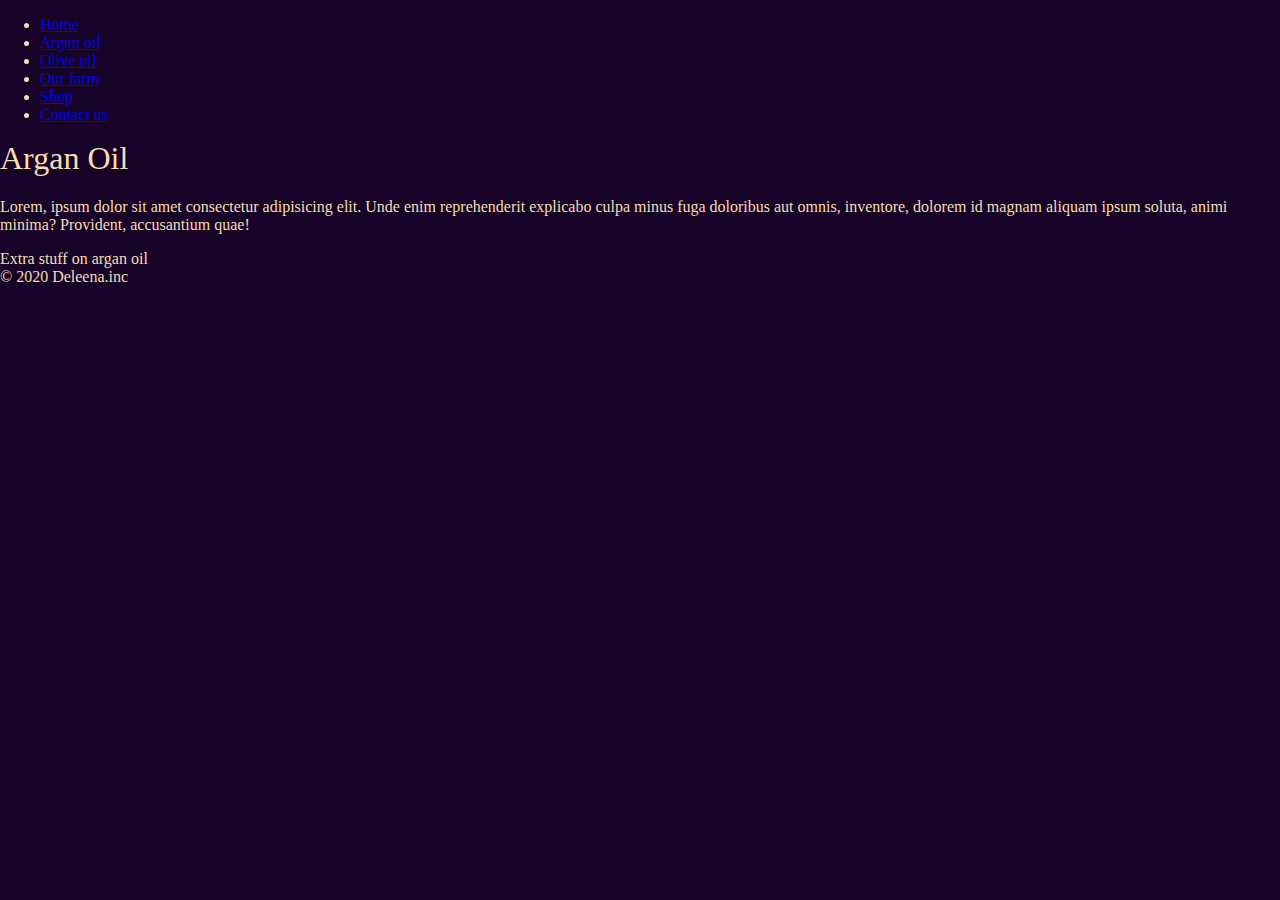
==== Argan Oil.html @ 416166c3 "initial commit" ====
<!DOCTYPE html>
<html lang="en">

<head>
    <meta charset="UTF-8">
    <meta name="viewport" content="width=device-width, initial-scale=1.0">
    <link rel="stylesheet" href="./css/style.css">
    <title>Deleena | Argan Oil</title>
</head>

<body>
    <header>
        <nav>
            <ul>
                <li>
                    <a href="./index.html">Home</a>
                </li>
                <li>
                    <a href="./Argan Oil.html">Argan oil</a>
                </li>
                <li>
                    <a href="./Olive Oil.html">Olive oil</a>
                </li>
                <li>
                    <a href="./Our Farm.html">Our farm</a>
                </li>
                <li>
                    <a href="./Shop.html">Shop</a>
                </li>
                <li>
                    <a href="./Contact Us.html">Contact us</a>
                </li>
            </ul>
        </nav>
    </header>
    <main>
        <h1>Argan Oil</h1>
        <p>Lorem, ipsum dolor sit amet consectetur adipisicing elit. Unde enim reprehenderit explicabo culpa minus fuga
            doloribus aut omnis, inventore, dolorem id magnam aliquam ipsum soluta, animi minima? Provident, accusantium
            quae!</p>
    </main>
    <aside>Extra stuff on argan oil</aside>
    <footer>&copy; 2020 Deleena.inc</footer>

</body>

</html>
---- css/style.css ----
html, body{
    margin: 0;
    padding: 0;
}
img{
    width: 100%;
    height: auto;

}
*{
    box-sizing: border-box;
}
body{
    background-color: rgb(22, 3, 39);
    color:wheat;
}
h1, h2, h3, h4{
    margin-top: 0;
    font-weight: normal;
}
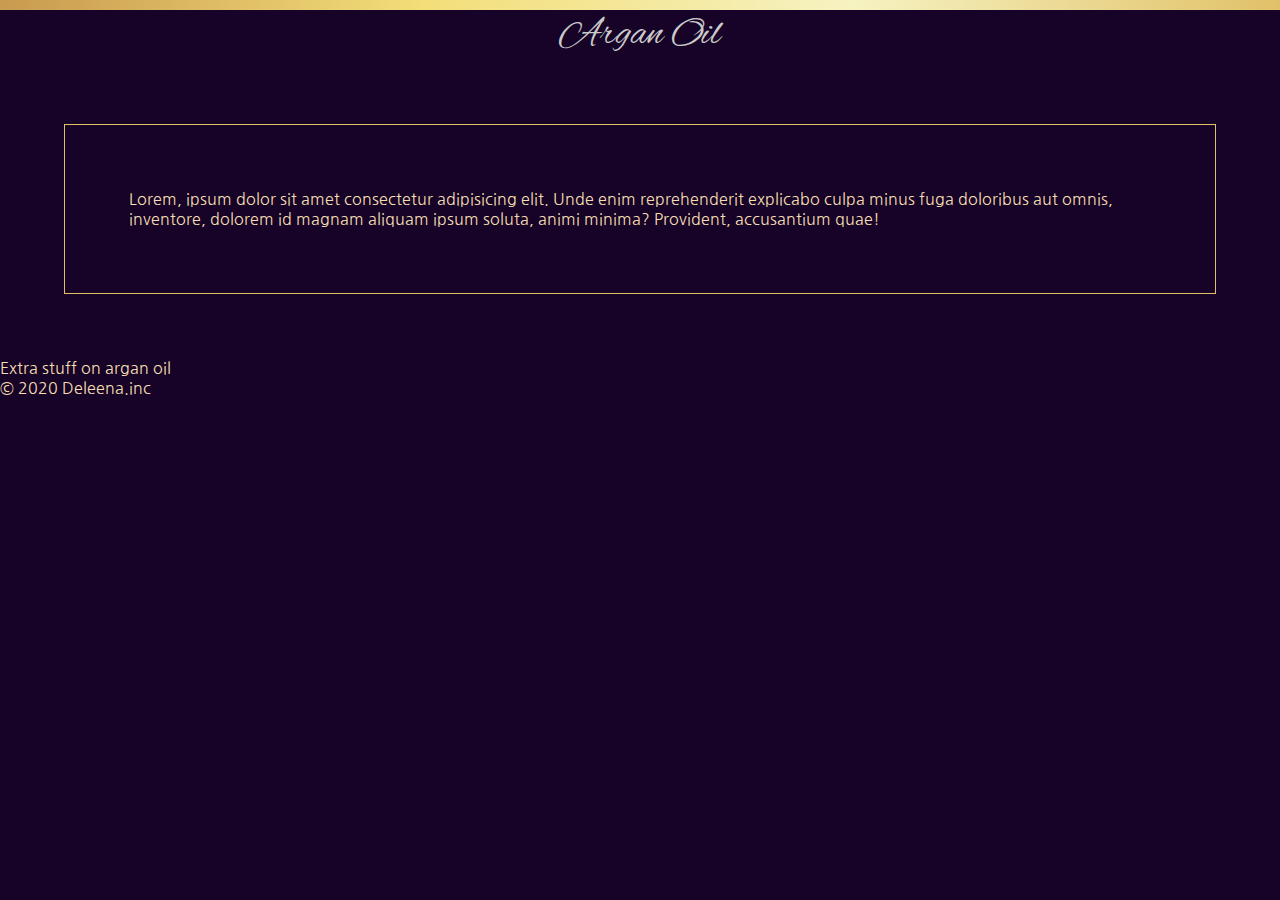
==== commit a1a01b4a: "added paragraph" ====
--- a/Argan Oil.html
+++ b/Argan Oil.html
@@ -5,6 +5,7 @@
     <meta charset="UTF-8">
     <meta name="viewport" content="width=device-width, initial-scale=1.0">
     <link rel="stylesheet" href="./css/style.css">
+    <script src="https://code.jquery.com/jquery-3.5.1.min.js" integrity="sha256-9/aliU8dGd2tb6OSsuzixeV4y/faTqgFtohetphbbj0=" crossorigin="anonymous"></script>
     <title>Deleena | Argan Oil</title>
 </head>
 
--- a/css/style.css
+++ b/css/style.css
@@ -1,12 +1,11 @@
+@import url('https://fonts.googleapis.com/css2?family=Alex+Brush&family=Nanum+Gothic:wght@400;700;800&display=swap');
+
 html, body{
     margin: 0;
     padding: 0;
+    font-family: 'Nanum Gothic', sans-serif;
 }
-img{
-    width: 100%;
-    height: auto;
 
-}
 *{
     box-sizing: border-box;
 }
@@ -18,3 +17,48 @@
     margin-top: 0;
     font-weight: normal;
 }
+.nav-trigger{
+   
+    float: right;
+    
+    margin-right: 10%;
+}
+header{
+    background: linear-gradient(to right,#c99a4f,#f3de79,#f6f2c1,#e1c168);
+    padding: 5px;
+    display: flex;
+}
+#sign-in, #sign-up{
+    text-decoration: none;
+    color: rgb(22, 3, 39);
+    font-weight: bolder;
+    padding: 5px;
+   
+    
+}
+#sign-in{
+    margin-left: auto;
+}
+nav ul{
+    display: none;
+    justify-content: space-around;
+    text-decoration: none;
+}
+
+li{
+    list-style: none;
+    
+}
+h1{
+    font-family: 'Alex Brush', cursive;
+    color:rgb(202, 202, 202);
+    font-size: 2.5em;
+    text-align: center;
+
+   
+}
+p{
+    margin: 5%;
+    border: #e1c168 solid 1.5px;
+    padding: 5%;
+}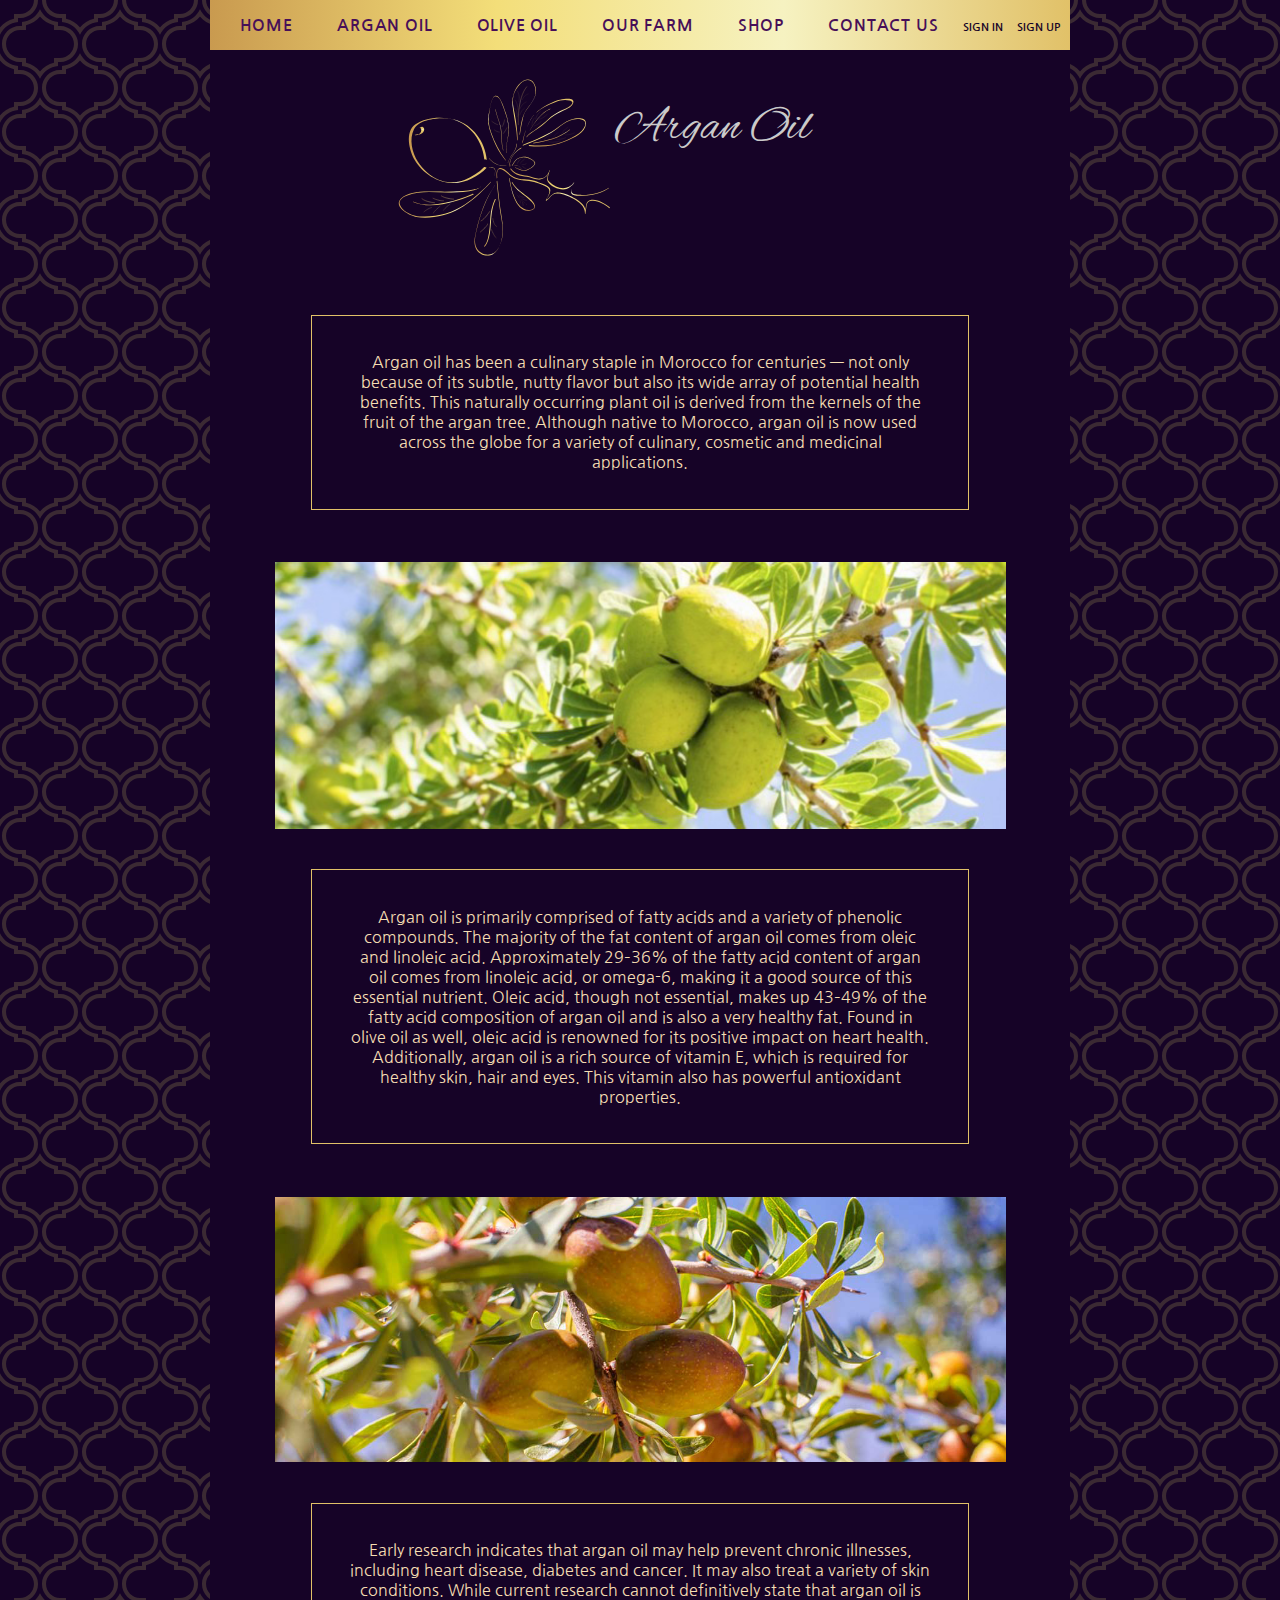
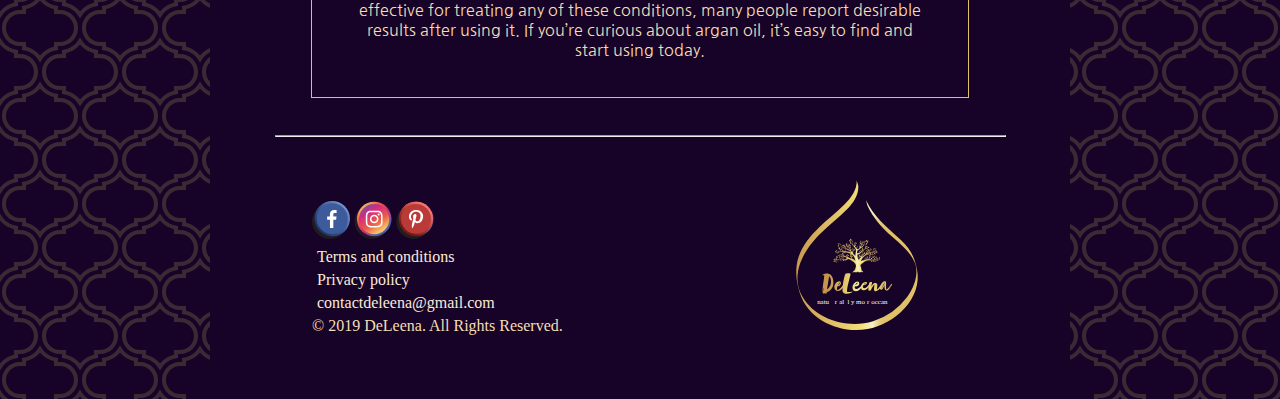
==== commit 77d70ef3: "contact us page added" ====
--- a/Argan Oil.html
+++ b/Argan Oil.html
@@ -5,44 +5,104 @@
     <meta charset="UTF-8">
     <meta name="viewport" content="width=device-width, initial-scale=1.0">
     <link rel="stylesheet" href="./css/style.css">
-    <script src="https://code.jquery.com/jquery-3.5.1.min.js" integrity="sha256-9/aliU8dGd2tb6OSsuzixeV4y/faTqgFtohetphbbj0=" crossorigin="anonymous"></script>
+    <link rel="stylesheet" href="./css/lightbox.min.css">
+    <script src="https://code.jquery.com/jquery-3.5.1.min.js"
+        integrity="sha256-9/aliU8dGd2tb6OSsuzixeV4y/faTqgFtohetphbbj0=" crossorigin="anonymous">
+        </script>
     <title>Deleena | Argan Oil</title>
 </head>
 
 <body>
-    <header>
-        <nav>
-            <ul>
-                <li>
-                    <a href="./index.html">Home</a>
-                </li>
-                <li>
-                    <a href="./Argan Oil.html">Argan oil</a>
-                </li>
-                <li>
-                    <a href="./Olive Oil.html">Olive oil</a>
-                </li>
-                <li>
-                    <a href="./Our Farm.html">Our farm</a>
-                </li>
-                <li>
-                    <a href="./Shop.html">Shop</a>
-                </li>
-                <li>
-                    <a href="./Contact Us.html">Contact us</a>
-                </li>
-            </ul>
-        </nav>
-    </header>
+    <div class="wrapper">
+        <header>
+
+            <div class="sign-links">
+                <a id="sign-in" href="./sign in.html">SIGN IN</a>
+                <a id="sign-up" href="#">SIGN UP</a>
+            </div>
+
+            <button class="nav-trigger">
+                <img src="./images/menuPurple.svg" alt="menu button">
+            </button>
+
+
+            <nav>
+                <ul>
+                    <li>
+                        <a href="./index.html">Home</a>
+                    </li>
+                    <li>
+                        <a href="./Argan Oil.html">Argan oil</a>
+                    </li>
+                    <li>
+                        <a href="./Olive Oil.html">Olive oil</a>
+                    </li>
+                    <li>
+                        <a href="./Our Farm.html">Our farm</a>
+                    </li>
+                    <li>
+                        <a href="./Shop.html">Shop</a>
+                    </li>
+                    <li>
+                        <a href="./Contact Us.html">Contact us</a>
+                    </li>
+                </ul>
+            </nav>
+
+        </header>
     <main>
-        <h1>Argan Oil</h1>
-        <p>Lorem, ipsum dolor sit amet consectetur adipisicing elit. Unde enim reprehenderit explicabo culpa minus fuga
-            doloribus aut omnis, inventore, dolorem id magnam aliquam ipsum soluta, animi minima? Provident, accusantium
-            quae!</p>
+        <div class="top-page">
+            <img class="page-logo" src="./images/argan-logo-02.svg" alt="argan logo">
+        <h1 class="h1-page">Argan Oil</h1>
+        </div>
+        
+        
+
+        <article>
+            
+            <p>Argan oil has been a culinary staple in Morocco for centuries — not only because of its subtle, nutty flavor but also its wide array of potential health benefits. This naturally occurring plant oil is derived from the kernels of the fruit of the argan tree. Although native to Morocco, argan oil is now used across the globe for a variety of culinary, cosmetic and medicinal applications.</p>
+                <img class="img-argan" src="./images/argan2_2.jpg" alt="argan branch" width="100%">
+                <p>
+                    Argan oil is primarily comprised of fatty acids and a variety of phenolic compounds. The majority of the fat content of argan oil comes from oleic and linoleic acid. Approximately 29–36% of the fatty acid content of argan oil comes from linoleic acid, or omega-6, making it a good source of this essential nutrient. Oleic acid, though not essential, makes up 43–49% of the fatty acid composition of argan oil and is also a very healthy fat. Found in olive oil as well, oleic acid is renowned for its positive impact on heart health. Additionally, argan oil is a rich source of vitamin E, which is required for healthy skin, hair and eyes. This vitamin also has powerful antioxidant properties.
+                </p>
+                <img src="./images/argan_branch_2.jpg" alt="argan branch" width="100%">
+                <p>
+                    Early research indicates that argan oil may help prevent chronic illnesses, including heart disease, diabetes and cancer. It may also treat a variety of skin conditions. While current research cannot definitively state that argan oil is effective for treating any of these conditions, many people report desirable results after using it. If you’re curious about argan oil, it’s easy to find and start using today.
+                </p>
+
+        </article>
+        <hr>
     </main>
-    <aside>Extra stuff on argan oil</aside>
-    <footer>&copy; 2020 Deleena.inc</footer>
+    <aside></aside>
+    
+    <footer>
+        
+        <div class="social-media">
+            <a href="https://www.facebook.com/DeLeenanatural/?ref=page_internal"><img src="./images/facebookButton.svg"
+                alt="facebook button" width="10%"></a>
+            <a href="#"><img src="./images/instagramButton.svg" alt="Instagram button" width="10%"></a>
+            <a href="#"><img src="./images/pinterestButton.svg" alt="Pinterest button" width="10%"></a>
+        </div>
+       
+       
+        <a href="#" class="footer">Terms and conditions</a>
+        <a href="#" class="footer">Privacy policy</a>
+        <a href="mailto:contactdeleena@gmail.com" class="footer">contactdeleena@gmail.com</a>
+       
+        <img class="footer-logo" src="./images/logo-01.svg" alt="logo DeLeena">
 
+       <h4> © 2019 DeLeena. All Rights Reserved.</h4>
+    </footer>
+
+
+    <script>
+        $('.nav-trigger').on('click', function () {
+            $('nav').slideToggle();
+        });
+    </script>
+    <script src=" ./js/lightbox.min.js">
+    </script>
+</div>
 </body>
 
 </html>--- a/css/style.css
+++ b/css/style.css
@@ -1,64 +1,431 @@
-@import url('https://fonts.googleapis.com/css2?family=Alex+Brush&family=Nanum+Gothic:wght@400;700;800&display=swap');
-
-html, body{
+@import url("https://fonts.googleapis.com/css2?family=Alex+Brush&family=Nanum+Gothic:wght@400;700;800&display=swap");
+
+html,
+body {
+  margin: 0 auto;
+  padding: 0;
+  font-family: "Nanum Gothic", sans-serif;
+}
+
+* {
+  box-sizing: border-box;
+}
+.wrapper {
+  background-color: rgb(22, 3, 39);
+  color: wheat;
+}
+body {
+  background-color: #160327;
+  background-image: url("data:image/svg+xml,%3Csvg width='80' height='88' viewBox='0 0 80 88' xmlns='http://www.w3.org/2000/svg'%3E%3Cpath d='M22 21.91V26h-2c-9.94 0-18 8.06-18 18 0 9.943 8.058 18 18 18h2v4.09c8.012.722 14.785 5.738 18 12.73 3.212-6.99 9.983-12.008 18-12.73V62h2c9.94 0 18-8.06 18-18 0-9.943-8.058-18-18-18h-2v-4.09c-8.012-.722-14.785-5.738-18-12.73-3.212 6.99-9.983 12.008-18 12.73zM54 58v4.696c-5.574 1.316-10.455 4.428-14 8.69-3.545-4.262-8.426-7.374-14-8.69V58h-5.993C12.27 58 6 51.734 6 44c0-7.732 6.275-14 14.007-14H26v-4.696c5.574-1.316 10.455-4.428 14-8.69 3.545 4.262 8.426 7.374 14 8.69V30h5.993C67.73 30 74 36.266 74 44c0 7.732-6.275 14-14.007 14H54zM42 88c0-9.94 8.06-18 18-18h2v-4.09c8.016-.722 14.787-5.738 18-12.73v7.434c-3.545 4.262-8.426 7.374-14 8.69V74h-5.993C52.275 74 46 80.268 46 88h-4zm-4 0c0-9.943-8.058-18-18-18h-2v-4.09c-8.012-.722-14.785-5.738-18-12.73v7.434c3.545 4.262 8.426 7.374 14 8.69V74h5.993C27.73 74 34 80.266 34 88h4zm4-88c0 9.943 8.058 18 18 18h2v4.09c8.012.722 14.785 5.738 18 12.73v-7.434c-3.545-4.262-8.426-7.374-14-8.69V14h-5.993C52.27 14 46 7.734 46 0h-4zM0 34.82c3.213-6.992 9.984-12.008 18-12.73V18h2c9.94 0 18-8.06 18-18h-4c0 7.732-6.275 14-14.007 14H14v4.696c-5.574 1.316-10.455 4.428-14 8.69v7.433z' fill='%23f3ec72' fill-opacity='0.17' fill-rule='evenodd'/%3E%3C/svg%3E");
+}
+h1,
+h2,
+h3,
+h4 {
+  margin-top: 0;
+  font-weight: normal;
+}
+.nav-trigger {
+  float: right;
+  margin-right: 5%;
+  margin-top: -2%;
+  background: none;
+  border: none;
+  width: 50px;
+}
+header {
+  background: linear-gradient(to right, #c99a4f, #f3de79, #f6f2c1, #e1c168);
+  padding: 5px;
+  display: flex;
+  align-items: center;
+  justify-content: space-between;
+}
+#sign-in,
+#sign-up {
+  text-decoration: none;
+  color: rgb(22, 3, 39);
+  font-weight: bolder;
+  padding: 5px;
+
+  font-size: 0.7em;
+}
+#sign-in {
+  margin-left: auto;
+}
+nav {
+  display: none;
+  float: right;
+  text-decoration: none;
+  position: relative;
+}
+nav ul {
+  position: absolute;
+  top: 15px;
+  right: 0;
+  width: 200px; /* or whatever */
+  background: rgba(245, 228, 240, 0.829); /* or whatever */
+}
+nav ul li {
+  list-style: none;
+  padding: 15px 0px 15px 5px;
+  text-transform: uppercase;
+}
+nav ul li a {
+  color: rgb(71, 15, 88);
+  font-weight: bold;
+  letter-spacing: 0.05em;
+}
+nav ul li a:visited {
+  color: rgb(100, 17, 49);
+}
+h1 {
+  font-family: "Alex Brush", cursive;
+  color: rgb(202, 202, 202);
+  font-size: 2.5em;
+  text-align: center;
+}
+h3 {
+  font-size: 1.5em;
+  color: rgb(202, 202, 202);
+  text-align: center;
+}
+.argan {
+  font-weight: bold;
+}
+p {
+  margin: 5%;
+  border: #e1c168 solid 1.5px;
+  padding: 5%;
+  text-align: center;
+}
+img {
+  margin-top: 1em;
+}
+.button-container {
+  text-align: center;
+  margin-top: 25px;
+  margin-bottom: 15px;
+}
+.button-container button {
+  background-image: linear-gradient(
+    to right,
+    #c99a4f,
+    #f3de79,
+    #f6f2c1,
+    #e1c168
+  );
+  text-transform: uppercase;
+  font-weight: bolder;
+  letter-spacing: 0.05em;
+  color: #1d071b;
+  border-radius: 7px;
+  border-bottom: 2px solid gray;
+  border-right: 2px solid gray;
+  margin-bottom: 20px;
+  padding: 3px 5px;
+}
+a {
+  text-decoration: none;
+}
+p a {
+  color: wheat;
+}
+h2 {
+  text-align: center;
+  text-transform: uppercase;
+  font-size: 1em;
+  margin: 2em auto;
+  max-width: 300px;
+}
+.center {
+  margin-left: auto;
+  margin-right: auto;
+  margin-top: -2em;
+  display: block;
+}
+.our-products {
+  width: 95%;
+  margin: auto;
+  text-align: center;
+  display: flex;
+  justify-content: space-evenly;
+  flex-wrap: wrap;
+}
+blockquote {
+  border-radius: 5px 50px;
+  background-color: rgba(245, 222, 179, 0.13);
+  max-width: 400px;
+  border-style: outset;
+}
+blockquote p {
+  border-style: none;
+}
+blockquote p::first-letter {
+  font-weight: bold;
+  color: rgb(240, 177, 84);
+  font-family: "Alex Brush", cursive;
+  font-size: 2em;
+  margin-right: 0.1em;
+}
+blockquote hr {
+  color: wheat;
+  width: 80%;
+}
+.footer {
+  display: block;
+  color: antiquewhite;
+  margin: 5px;
+
+  text-decoration: none;
+}
+.footer:visited {
+  color: darkgrey;
+}
+.footer:hover {
+  font-style: italic;
+  color: tomato;
+}
+footer {
+  margin-top: 3em;
+  margin-left: 1em;
+  font-family: "Copperplate Gothic Light", "Times New Roman", Times, serif;
+  padding-bottom: 5%;
+}
+.footer-logo {
+  width: 50%;
+  margin: 0;
+}
+/*============================================================
+css for Argan/Olive oil page
+==============================================================*/
+
+.page-logo {
+  width: 30%;
+}
+.top-page {
+  display: flex;
+  justify-content: center;
+  align-content: center;
+}
+.h1-page {
+  margin-top: 1em;
+}
+
+/*======================================================================
+css for Contact us page
+========================================================================*/
+
+.contact-form-wrapper {
+  width: 100%;
+  max-width: 640px;
+  margin: 25px auto 0;
+  padding: 0 20px;
+}
+.form {
+  width: 100%;
+  margin: 25px auto;
+}
+
+.top-form,
+.middle-form,
+.bottom-form {
+  width: 100%;
+  min-height: 65px;
+  margin: 10px 0;
+}
+.form input[type="text"],
+.form textarea {
+  padding: 15px 5px;
+  box-sizing: border-box;
+  width: 100%;
+  border: 2px solid wheat;
+  border-radius: 2px;
+  outline: none;
+  transition: all 0.2s ease;
+}
+.form input:focus,
+.form textarea:focus {
+  border-color: rgb(235, 169, 46);
+  box-shadow: inset 0 1px 1px rgba(0, 0, 0, 0.1),
+    0 0 8px rgba(131, 89, 172, 0.664);
+}
+
+.form .lable {
+  margin-bottom: 5px;
+  text-transform: capitalize;
+}
+
+.top-form .inner-form {
+  width: 100%;
+  margin: 5% 0;
+}
+.top-form .inner-form:last-child {
+  margin-right: 0;
+}
+.middle-form {
+  clear: both;
+}
+.bottom-form textarea {
+  height: 120px;
+}
+.btn {
+  background-image: linear-gradient(
+    to right,
+    #c99a4f,
+    #f3de79,
+    #f6f2c1,
+    #e1c168
+  );
+  width: 100px;
+  padding: 5px 0;
+  border-radius: 5px;
+  text-align: center;
+  color: rgb(39, 5, 39);
+  text-transform: uppercase;
+  font-weight: bold;
+  letter-spacing: 0.05em;
+  cursor: pointer;
+  margin-bottom: 3em;
+}
+::-webkit-input-placeholder {
+  font-family: "Nanum Gothic", sans-serif;
+  text-transform: capitalize;
+}
+::-moz-input-placeholder {
+  font-family: "Nanum Gothic", sans-serif;
+  text-transform: capitalize;
+}
+::-ms-input-placeholder {
+  font-family: "Nanum Gothic", sans-serif;
+  text-transform: capitalize;
+}
+
+@media (min-width: 740px) {
+  .wrapper {
+    width: 80%;
+    max-width: 860px;
+    margin: 0px auto;
+  }
+
+  header {
+    display: flex;
+    justify-content: space-between;
+    align-items: center;
+    flex-direction: row-reverse;
+    padding-top: 0;
+    padding-bottom: 0;
+  }
+
+  .nav-trigger {
+    display: none;
+  }
+  nav {
+    display: block;
+    flex-grow: 1;
+    position: static;
+  }
+
+  nav ul {
     margin: 0;
+    width: auto;
+    background: none;
+    display: flex;
+    justify-content: space-around;
+    padding-left: 0;
+    flex-grow: 1;
+    position: static;
+  }
+  nav ul li a {
+    transition: all 500ms ease-out;
+  }
+  nav ul li a:hover {
+    letter-spacing: 0.1em;
+    font-size: 1em;
+    border-top: rgb(80, 7, 80) 1px solid;
+    border-bottom: rgb(80, 7, 80) 1px solid;
+  }
+  #sign-in:hover,
+  #sign-up:hover {
+    color: rgb(133, 59, 59);
+  }
+  main {
+    max-width: 85%;
+    margin: 0 auto;
+  }
+
+  .logo {
+    width: 35%;
+    float: left;
+    margin-left: 10%;
+  }
+  .first-paragraph {
+    margin-top: 15%;
+  }
+  h1 {
+    margin-top: 10%;
+    margin-right: 10%;
+    font-size: 3em;
+  }
+  h3 {
+    margin-right: 10%;
+    font-size: 2em;
+  }
+  .our-products {
+    width: 60%;
+  }
+  aside {
+    grid-column: 1/5;
+  }
+  .comments {
+    display: flex;
+    justify-content: space-evenly;
+    flex-wrap: wrap;
+  }
+  blockquote {
+    max-width: 250px;
+  }
+  blockquote p {
+    font-size: smaller;
     padding: 0;
-    font-family: 'Nanum Gothic', sans-serif;
-}
-
-*{
-    box-sizing: border-box;
-}
-body{
-    background-color: rgb(22, 3, 39);
-    color:wheat;
-}
-h1, h2, h3, h4{
-    margin-top: 0;
-    font-weight: normal;
-}
-.nav-trigger{
-   
+  }
+  footer {
+    padding-bottom: 5%;
+    padding-left: 10%;
+  }
+  footer img {
+    width: 5%;
+  }
+  .footer-logo {
+    width: 25%;
     float: right;
-    
-    margin-right: 10%;
-}
-header{
-    background: linear-gradient(to right,#c99a4f,#f3de79,#f6f2c1,#e1c168);
-    padding: 5px;
+    margin-top: -20%;
+    margin-right: 15%;
+  }
+
+  /*============================================================
+css for Argan/Olive oil page @media
+==============================================================*/
+  .top-page {
     display: flex;
-}
-#sign-in, #sign-up{
-    text-decoration: none;
-    color: rgb(22, 3, 39);
-    font-weight: bolder;
-    padding: 5px;
-   
-    
-}
-#sign-in{
-    margin-left: auto;
-}
-nav ul{
-    display: none;
-    justify-content: space-around;
-    text-decoration: none;
-}
-
-li{
-    list-style: none;
-    
-}
-h1{
-    font-family: 'Alex Brush', cursive;
-    color:rgb(202, 202, 202);
-    font-size: 2.5em;
-    text-align: center;
-
-   
-}
-p{
-    margin: 5%;
-    border: #e1c168 solid 1.5px;
-    padding: 5%;
-}+    justify-content: center;
+    align-content: center;
+  }
+
+  /*======================================================================
+css for Contact us page @ media
+========================================================================*/
+
+  .contact-form-wrapper {
+    margin: 10px auto 0;
+  }
+
+  .top-form .inner-form {
+    width: 29.9%;
+    float: left;
+    margin-right: 5%;
+    margin-bottom: inherit;
+  }
+  .top-form .inner-form:last-child {
+    margin-right: 0;
+  }
+}
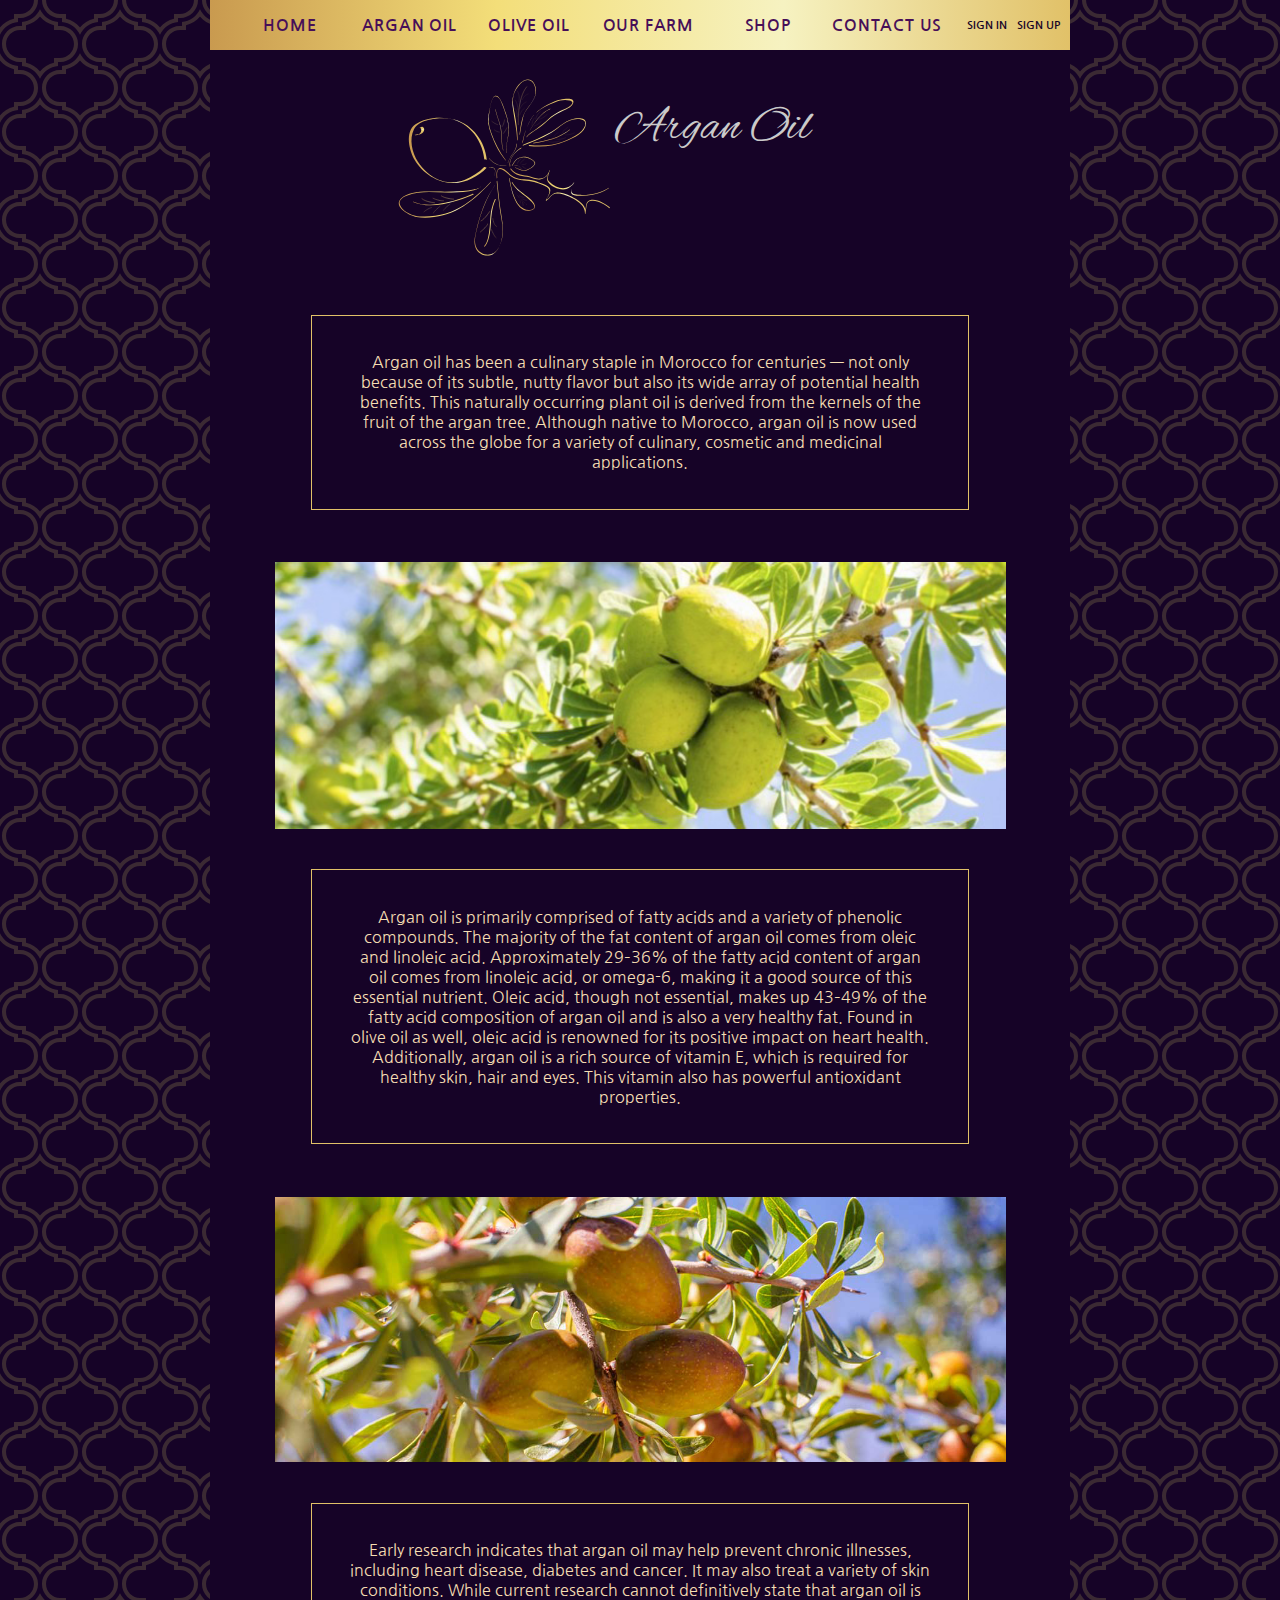
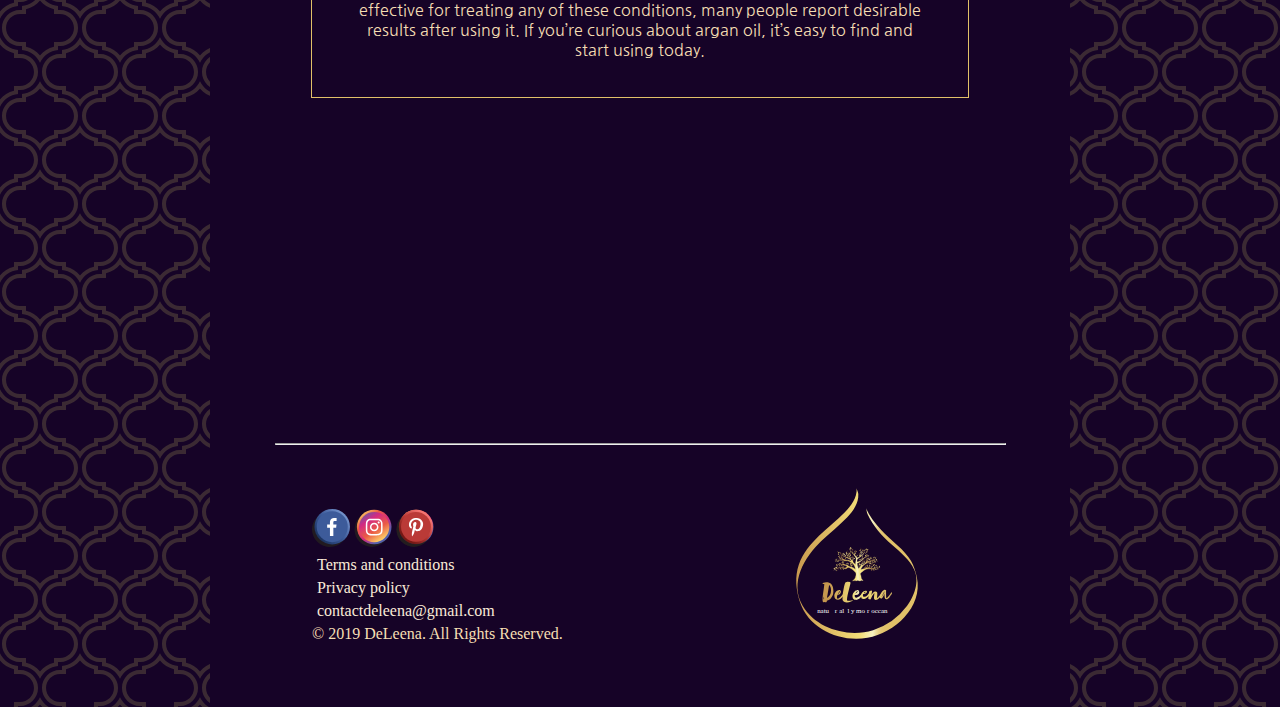
==== commit dccedc5c: "fixed navigation" ====
--- a/Argan Oil.html
+++ b/Argan Oil.html
@@ -18,7 +18,7 @@
 
             <div class="sign-links">
                 <a id="sign-in" href="./sign in.html">SIGN IN</a>
-                <a id="sign-up" href="#">SIGN UP</a>
+                <a id="sign-up" href="./sign up.html">SIGN UP</a>
             </div>
 
             <button class="nav-trigger">
@@ -69,7 +69,8 @@
                 <p>
                     Early research indicates that argan oil may help prevent chronic illnesses, including heart disease, diabetes and cancer. It may also treat a variety of skin conditions. While current research cannot definitively state that argan oil is effective for treating any of these conditions, many people report desirable results after using it. If you’re curious about argan oil, it’s easy to find and start using today.
                 </p>
-
+                <iframe class="argan-youtube" width="560" height="315" src="https://www.youtube.com/embed/eL1eMA9lKUk" frameborder="0" allow="accelerometer; autoplay; clipboard-write; encrypted-media; gyroscope; picture-in-picture" allowfullscreen></iframe>
+            
         </article>
         <hr>
     </main>
--- a/css/style.css
+++ b/css/style.css
@@ -12,6 +12,9 @@
 }
 .wrapper {
   background-color: rgb(22, 3, 39);
+  color: wheat;
+}
+.wrapper-sign-form {
   color: wheat;
 }
 body {
@@ -56,14 +59,16 @@
   display: none;
   float: right;
   text-decoration: none;
-  position: relative;
+  position: absolute;
+  right: 0;
+  z-index: 5;
 }
 nav ul {
   position: absolute;
   top: 15px;
   right: 0;
-  width: 200px; /* or whatever */
-  background: rgba(245, 228, 240, 0.829); /* or whatever */
+  width: 200px;
+  background: rgb(245, 228, 240);
 }
 nav ul li {
   list-style: none;
@@ -210,7 +215,13 @@
 .h1-page {
   margin-top: 1em;
 }
-
+.argan-youtube {
+  margin-right: auto;
+  margin-left: auto;
+  margin-top: 10%;
+  width: 20%;
+  height: 20%;
+}
 /*======================================================================
 css for Contact us page
 ========================================================================*/
@@ -300,8 +311,201 @@
   text-transform: capitalize;
 }
 
+/*======================================================================
+css for Sign In/Sign Up page
+========================================================================*/
+
+.signin,
+.signup {
+  background-color: rgb(22, 3, 39);
+  border: 2px solid rgb(92, 60, 12);
+  width: 95%;
+  max-width: 500px;
+  margin: 20px auto;
+  border-radius: 10px;
+  padding: 0 50px;
+}
+.signin h1,
+.signup h1 {
+  margin: 20px auto;
+  border-bottom: 1px solid silver;
+}
+.signin form,
+.signup form {
+  padding: 0 10px;
+}
+form .txt-field {
+  position: relative;
+  border-bottom: 2px solid rgb(87, 83, 83);
+  margin: 30px 0;
+}
+.txt-field input {
+  width: 100%;
+  padding: 0 5px;
+  height: 40px;
+  font-size: 16px;
+  border: none;
+  background: none;
+  outline: none;
+  color: wheat;
+}
+.txt-field label {
+  position: absolute;
+  top: 50%;
+  left: 5px;
+  color: rgb(87, 83, 83);
+  transform: translateY(-50%);
+  font-size: 16px;
+  pointer-events: none;
+  transition: 0.5s;
+}
+.txt-field span::before {
+  content: "";
+  position: absolute;
+  top: 40px;
+  left: 0;
+  width: 0%;
+  height: 2px;
+  background: #bd921c73;
+  transition: 00.5s;
+}
+.txt-field input:focus ~ label,
+.txt-field input:valid ~ label {
+  top: -5px;
+  color: #bd921c73;
+}
+.txt-field input:focus ~ span::before,
+.txt-field input:valid ~ span::before {
+  width: 100%;
+}
+.forgot-pass {
+  margin: -5px 0 20px 5px;
+  color: rgb(87, 83, 83);
+  cursor: pointer;
+}
+.forgot-pass:hover {
+  text-decoration: underline;
+}
+input[type="submit"] {
+  width: 100%;
+  background-image: linear-gradient(
+    to right,
+    #c99a4f,
+    #f3de79,
+    #f6f2c1,
+    #e1c168
+  );
+  text-transform: uppercase;
+  font-weight: bolder;
+  letter-spacing: 0.05em;
+  color: #1d071b;
+  border-radius: 7px;
+  cursor: pointer;
+  margin-bottom: 20px;
+  padding: 3px 5px;
+  transition: all 0.5s ease-in;
+}
+input[type="submit"]:hover {
+  border-bottom: 2px solid gray;
+  border-right: 2px solid gray;
+  letter-spacing: 0.2em;
+}
+.signup-link {
+  margin: 30px 0;
+  text-align: center;
+  font-size: 16px;
+  color: rgb(87, 83, 83);
+}
+.signup-link a {
+  color: rgb(212, 211, 194);
+  font-weight: bold;
+  text-transform: uppercase;
+}
+.signup-link a:hover {
+  text-decoration: underline;
+}
+
+/*======================================================================
+css for search
+========================================================================*/
+
+.search-box {
+  border: 1px solid wheat;
+  border-radius: 20px;
+  background: rgba(245, 222, 179, 0.349);
+  width: max-content;
+  display: inline-block;
+  margin: 8px;
+  margin-left: 40%;
+  /*position: absolute;
+  top: 10%;
+  right: 20%;*/
+}
+.search-box:hover {
+  box-shadow: 0 0 10px 2px rgb(87, 43, 87);
+  border: 1px solid rgba(56, 33, 56, 0.637);
+}
+.search-input {
+  width: 150px;
+  border: none;
+  font-size: 16px;
+  outline: none;
+  background: transparent;
+  margin: 10px 0 5px 5px;
+  padding: 0 5%;
+}
+i {
+  font-size: 20px;
+  margin: 0 10px 0 0;
+}
+button {
+  background: transparent;
+  border: none;
+  outline: none;
+}
+
+/*======================================================================
+css for shop
+========================================================================*/
+
+.shop-products {
+  margin: 10% auto;
+  text-align: center;
+  display: flex;
+  flex-direction: row;
+  flex-wrap: wrap;
+  justify-content: space-evenly;
+}
+.product-card {
+  width: 200px;
+  height: 400px;
+  margin: 20px;
+  border: 1px solid wheat;
+  display: flex;
+  flex-direction: column;
+  align-items: center;
+}
+
+.product-info {
+  margin: 15% auto;
+  max-width: 80%;
+  padding-top: 10%;
+}
+.product-info a {
+  color: wheat;
+}
+.product-image {
+  height: 200px;
+  width: 200px;
+  padding: 10px;
+  align-self: center;
+}
+
+/*===========================================================================================================================================================================================================================@media========================================================================================================================================================================================================*/
+
 @media (min-width: 740px) {
-  .wrapper {
+  .wrapper,
+  .wrapper-sign-form {
     width: 80%;
     max-width: 860px;
     margin: 0px auto;
@@ -332,8 +536,14 @@
     display: flex;
     justify-content: space-around;
     padding-left: 0;
-    flex-grow: 1;
+    padding: 15px;
+    /*flex-grow: 1;*/
     position: static;
+  }
+  nav ul li {
+    flex: 1;
+    text-align: center;
+    padding: 0;
   }
   nav ul li a {
     transition: all 500ms ease-out;
@@ -347,6 +557,9 @@
   #sign-in:hover,
   #sign-up:hover {
     color: rgb(133, 59, 59);
+  }
+  .sign-links {
+    display: flex;
   }
   main {
     max-width: 85%;
@@ -410,6 +623,9 @@
     justify-content: center;
     align-content: center;
   }
+  .argan-youtube {
+    margin: 10%;
+  }
 
   /*======================================================================
 css for Contact us page @ media
@@ -428,4 +644,13 @@
   .top-form .inner-form:last-child {
     margin-right: 0;
   }
-}
+  /*======================================================================
+css for search button @ media
+========================================================================*/
+
+  .search-box {
+    position: absolute;
+    top: 10%;
+    right: 20%;
+  }
+}
